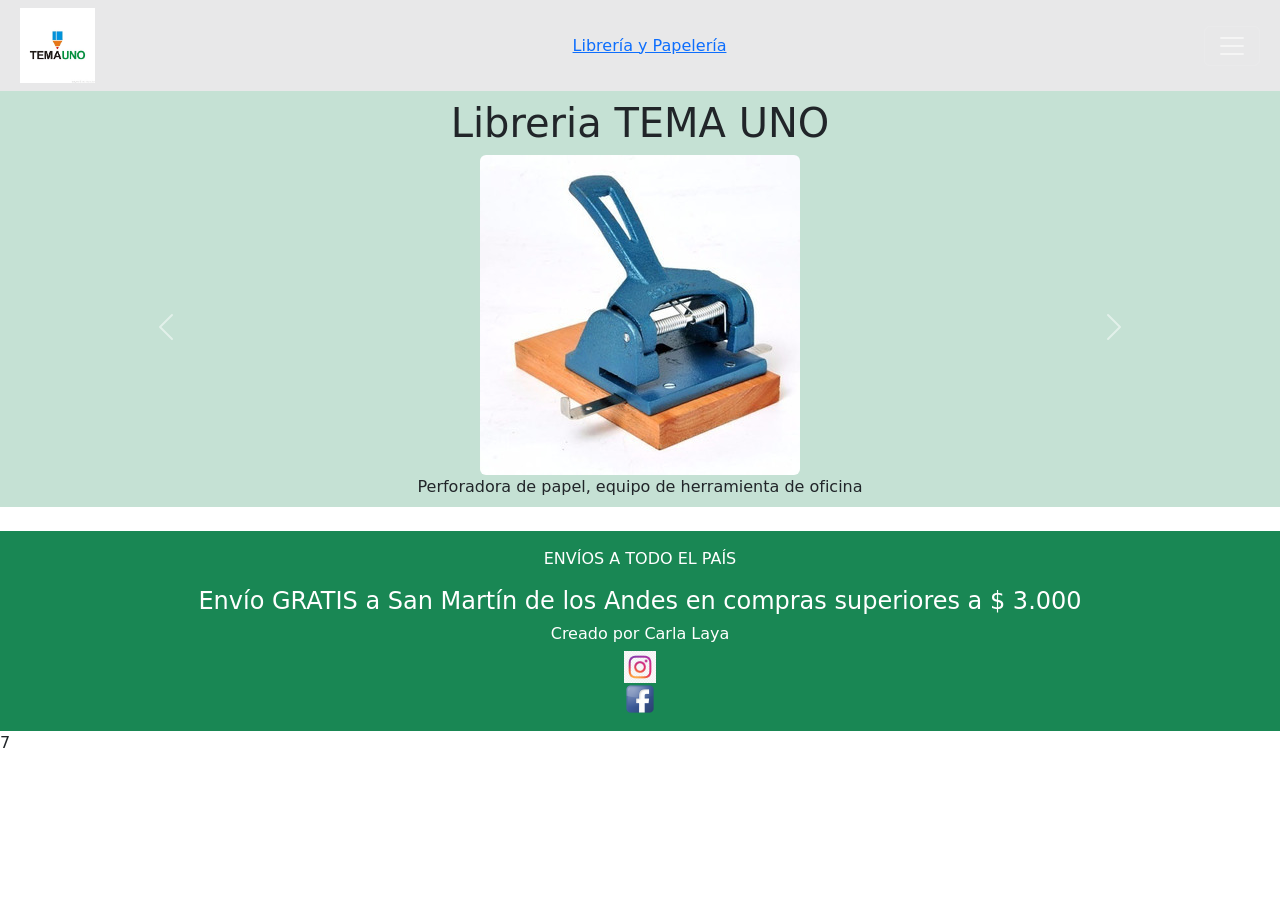
==== index.html @ f7798bcc "Este es mi primer commit" ====
<!DOCTYPE html>
<html lang="es">
  <head>
    <meta charset="UTF-8" />
    <meta http-equiv="X-UA-Compatible" content="IE=edge" />
    <meta name="viewport" content="width=device-width, initial-scale=1.0" />
    <title>clase bootstrap</title>
    <!-- CSS only -->
    <link
      href="https://cdn.jsdelivr.net/npm/bootstrap@5.2.2/dist/css/bootstrap.min.css"
      rel="stylesheet"
      integrity="sha384-Zenh87qX5JnK2Jl0vWa8Ck2rdkQ2Bzep5IDxbcnCeuOxjzrPF/et3URy9Bv1WTRi"
      crossorigin="anonymous"
    />
    <link rel="stylesheet" href="style/style.css" />
    <link rel="shortcut icon" href="imagenes/logoprin.png" />
  </head>
  <nav
    class="navbar navbar-dark bg-dark fixed-top;bg-success p-2 text-dark bg-opacity-10"
  >
    <div class="container-fluid">
      <img
        src="imagenes/logoprin.png"
        alt="Logo"
        width="75"
        height="75"
        class="d-inline-block align-text-top"
      />
      <a class="responsive-font-example" href="index.html"
        >Librería y Papelería</a
      >
      <button
        class="navbar-toggler"
        type="button"
        data-bs-toggle="offcanvas"
        data-bs-target="#offcanvasDarkNavbar"
        aria-controls="offcanvasDarkNavbar"
      >
        <span class="navbar-toggler-icon"></span>
      </button>
      <div
        class="offcanvas offcanvas-end text-bg-dark"
        tabindex="-1"
        id="offcanvasDarkNavbar"
        aria-labelledby="offcanvasDarkNavbarLabel"
      >
        <div class="offcanvas-header">
          <h5 class="offcanvas-title" id="offcanvasDarkNavbarLabel">Inicio</h5>
          <button
            type="button"
            class="btn-close btn-close-white"
            data-bs-dismiss="offcanvas"
            aria-label="Close"
          ></button>
        </div>
        <div class="offcanvas-body">
          <ul class="navbar-nav justify-content-end flex-grow-1 pe-3">
            <li class="nav-item">
              <a
                class="nav-link active"
                aria-current="page"
                href="compraonline.html"
                >Productos</a
              >
            </li>
            <li class="nav-item">
              <a class="nav-link" href="sucursal.html">Sucursal</a>
            </li>
            <li class="nav-item dropdown">
              <a
                class="nav-link dropdown-toggle"
                href="contacto.html"
                role="button"
                data-bs-toggle="dropdown"
                aria-expanded="false"
              >
                Contacto
              </a>
              <ul class="dropdown-menu dropdown-menu-dark">
                <li>
                  <a class="dropdown-item" href="contacto.html">Alta Cliente</a>
                </li>
                <li><a class="dropdown-item" href="#">Contáctenos</a></li>
                <li>
                  <hr class="dropdown-divider" />
                </li>
              </ul>
            </li>
          </ul>
          <form class="d-flex mt-3" role="search">
            <input
              class="form-control me-2"
              type="search"
              placeholder="Search"
              aria-label="Search"
            />
            <button class="btn btn-success" type="submit">Buscar</button>
          </form>
        </div>
      </div>
    </div>
  </nav>

  <body>
    <div class="bg-success p-2 text-dark bg-opacity-25">
      <div class="container">
        <h1 class="text-center">Libreria TEMA UNO</h1>
        <div
          id="carouselExampleFade"
          class="carousel slide carousel-fade"
          data-bs-ride="carousel"
        >
          <div class="carousel-inner">
            <div class="carousel-item active text-center">
              <img
                src="imagenes/abrochadora2.jpg"
                class="d-block w-40 rounded mx-auto d-block"
                alt="..."
              />
              <a>Perforadora de papel, equipo de herramienta de oficina</a>
            </div>
            <div class="carousel-item text-center">
              <img
                src="imagenes/marcadores-giotto-bebe1.jpg"
                class="d-block w-40 rounded mx-auto d-block"
                alt="..."
              />
              <a>Fibras Marcadores Giotto Bebe X 12 Maxi Gruesos Mordillo</a>
            </div>
            <div class="carousel-item text-center">
              <img
                src="imagenes/acuarelas-giotto.jpg"
                class="d-block w-40 rounded mx-auto d-block"
                alt="..."
              />
              <a>Marcadores Fibras Giotto Turbo Color X20 Colores Mp Adrogue</a>
            </div>
          </div>
          <button
            class="carousel-control-prev"
            type="button"
            data-bs-target="#carouselExampleFade"
            data-bs-slide="prev"
          >
            <span class="carousel-control-prev-icon" aria-hidden="true"></span>
            <span class="visually-hidden">Previous</span>
          </button>
          <button
            class="carousel-control-next"
            type="button"
            data-bs-target="#carouselExampleFade"
            data-bs-slide="next"
          >
            <span class="carousel-control-next-icon" aria-hidden="true"></span>
            <span class="visually-hidden">Next</span>
          </button>
        </div>
      </div>
    </div>
  </body>

  <div>
    <a> &nbsp </a>
  </div>

  <footer>
      <div class="text-bg-success p-3">
        <div class="text-center">
          <p style="color: white">ENVÍOS A TODO EL PAÍS</p>
          <h4>Envío GRATIS a San Martín de los Andes en compras superiores a $ 3.000</h4>
          <h6>Creado por Carla Laya</h6>
        </div container>
        <a href="https://www.instagram.com/tema_uno/" target="_blank">
        <img src="imagenes/logoIG.png" alt="HTML tutorial"  style="width:32px;height:32px;" class="mx-auto d-block">
        <a href="https://es-la.facebook.com/libreriatemauno/" target="_blank">
        <img src="imagenes/logofk.png" alt="HTML tutorial"  style="width:32px;height:32px;" class="mx-auto d-block">
        </a>
      </div>
      <!-- JavaScript Bundle with Popper -->
      <script
      src="https://cdn.jsdelivr.net/npm/bootstrap@5.2.2/dist/js/bootstrap.bundle.min.js"
      integrity="sha384-OERcA2EqjJCMA+/3y+gxIOqMEjwtxJY7qPCqsdltbNJuaOe923+mo//f6V8Qbsw3"
      crossorigin="anonymous"
      ></script>
  </footer>7

</html>
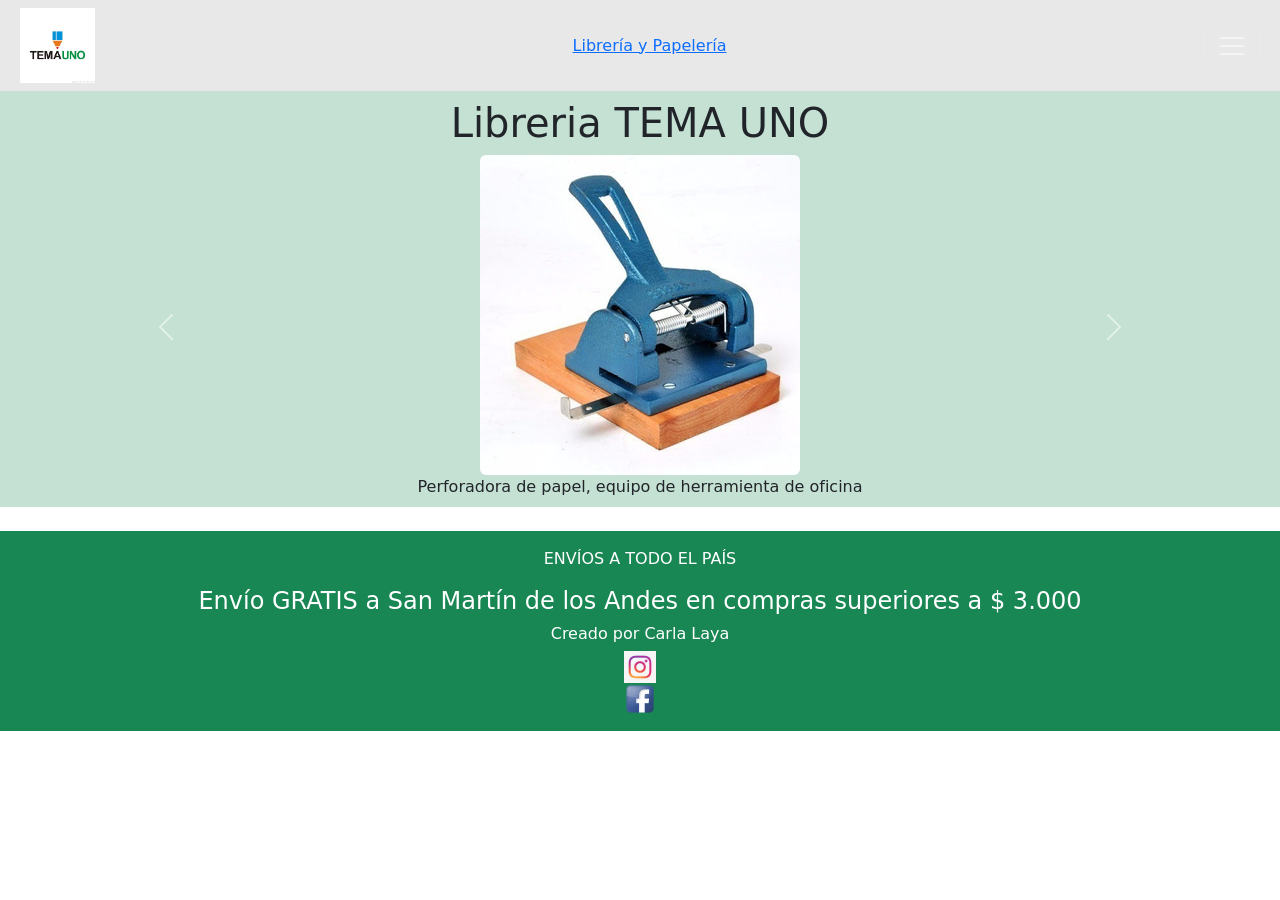
==== commit 70bc29a7: "Se corrige el index" ====
--- a/index.html
+++ b/index.html
@@ -182,6 +182,6 @@
       integrity="sha384-OERcA2EqjJCMA+/3y+gxIOqMEjwtxJY7qPCqsdltbNJuaOe923+mo//f6V8Qbsw3"
       crossorigin="anonymous"
       ></script>
-  </footer>7
+  </footer>
 
 </html>
